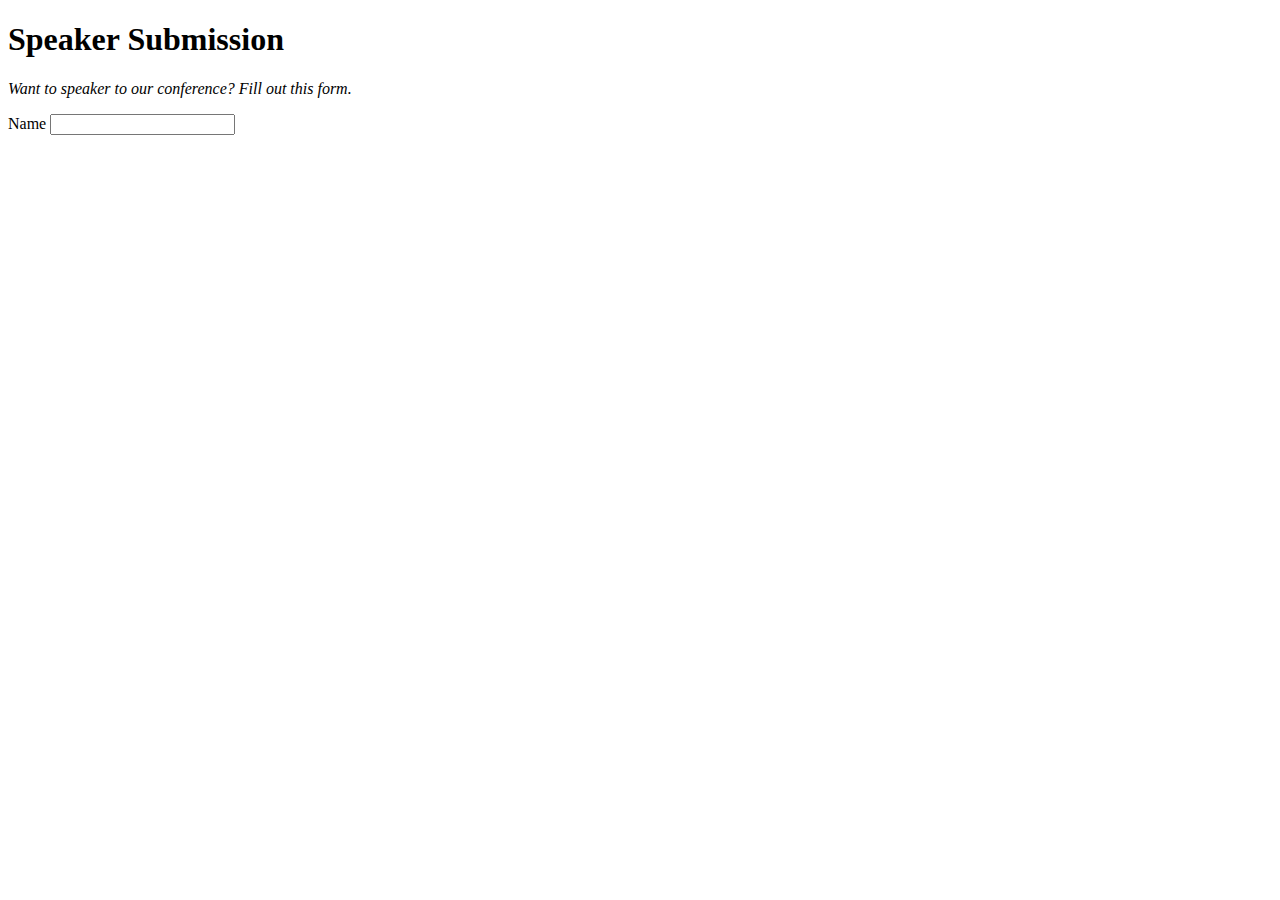
==== speaker-submission.html @ 63cb218e "first commit" ====
<!DOCTYPE html>
<html lang="en">
<head>
    <meta charset="UTF-8">
    <meta name="viewport" content="width=device-width, initial-scale=1.0">
    <link rel="stylesheet" href="styles.css"/>
    <title>Be our speaker.</title>
</head>
<body>
    <header class="speaker-form-header">
        <h1>Speaker Submission</h1>
        <p>
            <em>
            Want to speaker to our conference? Fill out this form.
            </em>
    </p>
</header >

 <form action="" method="" class="speaker-form">
    <div class='form-row'>
        <label for='full-name'> Name </label>
        <input id='full-name' name='full-name' type='text'/>
    </div>
 </form>

 </body>
 </html>
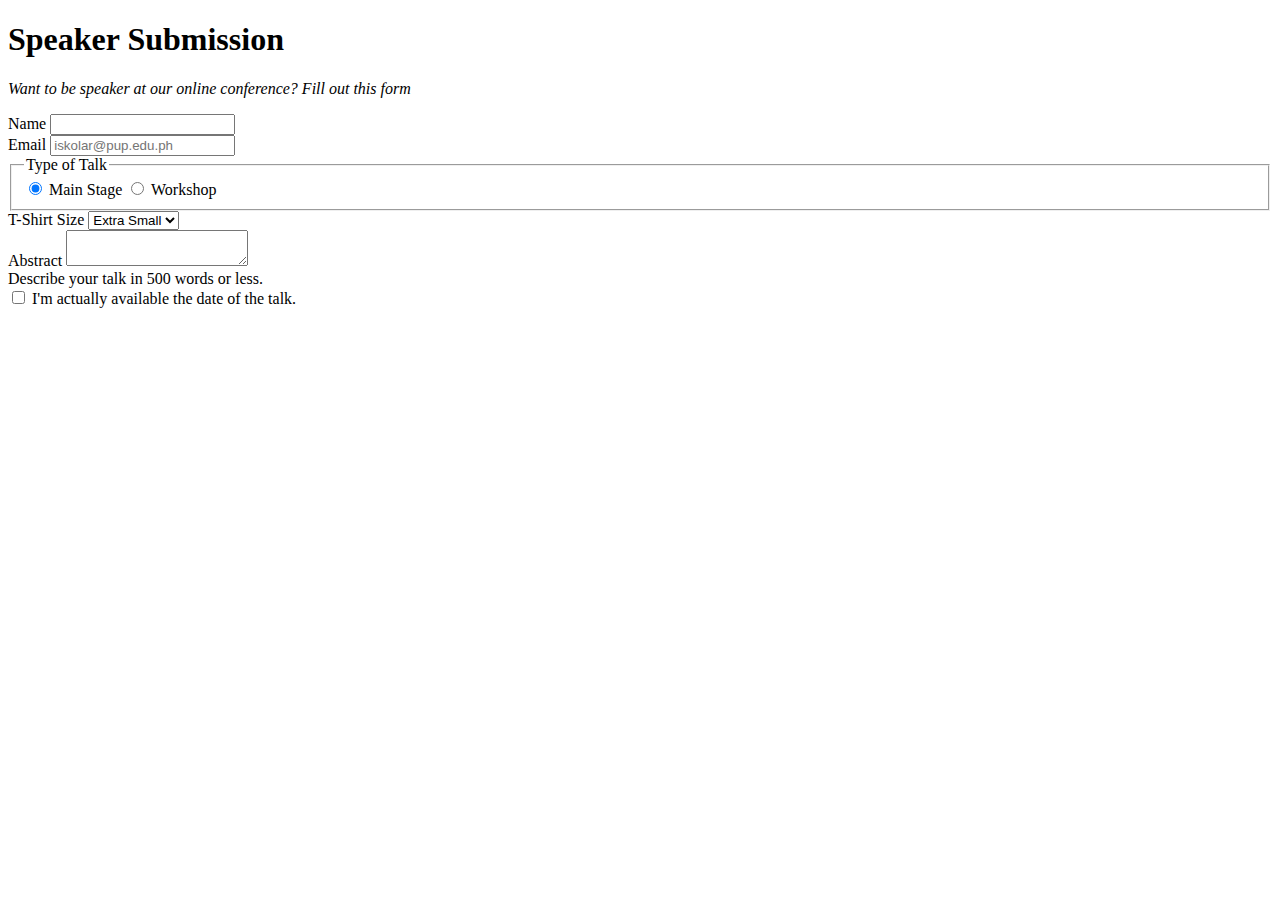
==== commit a624e741: "Update speaker-submission.html" ====
--- a/speaker-submission.html
+++ b/speaker-submission.html
@@ -1,27 +1,78 @@
-<!DOCTYPE html>
-<html lang="en">
-<head>
-    <meta charset="UTF-8">
-    <meta name="viewport" content="width=device-width, initial-scale=1.0">
-    <link rel="stylesheet" href="styles.css"/>
-    <title>Be our speaker.</title>
-</head>
-<body>
-    <header class="speaker-form-header">
-        <h1>Speaker Submission</h1>
-        <p>
-            <em>
-            Want to speaker to our conference? Fill out this form.
-            </em>
-    </p>
-</header >
-
- <form action="" method="" class="speaker-form">
-    <div class='form-row'>
-        <label for='full-name'> Name </label>
-        <input id='full-name' name='full-name' type='text'/>
-    </div>
- </form>
-
- </body>
- </html>
+<!DOCTYPE html>
+<html lang="en">
+<head>
+    <meta charset="UTF-8">
+    <meta name="viewport" content="width=device-width, initial-scale=1.0">
+    <title>Be our Speaker</title>
+    <link rel="stylesheet" href="styles.css">
+</head>
+<body>
+    <header class="speaker-form-header">
+        <h1>Speaker Submission</h1>
+        <p>
+            <em>Want to be speaker at our online conference? Fill out this form</em>
+        </p>
+    </header>
+
+    <form action="" method="" class="speaker-form">
+        <div class='form-row'>
+            <label for='full-name'>Name</label>
+            <input id='full-name' name='full-name' type='text'>
+        </div>
+
+        <div class="form-row">
+            <label for="email">Email</label>
+            <input id="email"
+                    name="email"
+                    type="email"
+                    placeholder="iskolar@pup.edu.ph">
+                    
+        </div>
+
+        <div>
+            <fieldset class="legacy-form-row">
+                <legend>Type of Talk</legend>
+                <input type="radio" 
+                name="talk-type" 
+                id="talk-type 1" 
+                value="main-stage" 
+                checked>
+                <label for="talk-type-1" class="radio-label">Main Stage</Main></Main></label>
+            
+                <input type="radio" 
+                name="talk-type" 
+                id="talk-type 2" 
+                value="main-stage" >
+                <label for="talk-type-2" class="radio-label">Workshop</label>
+            </fieldset>
+        </div>
+
+        <div class="form-row">
+            <label for="t-shirt">T-Shirt Size</label>
+            <select name="t-shirt" id="tshirt">
+                <option value="xs">Extra Small</option>
+                <option value="s">Small</option>
+                <option value="m">Medium</option>
+                <option value="l">Large</option>
+            </select>
+        </div>
+
+        <div class="form-row">
+            <label for="abstract">Abstract</label>
+            <textarea name="abstract" id="abstract"></textarea>
+            <div class="instruction">Describe your talk in 500 words or less.</div>
+        </div>
+
+        <div class="form-row">
+            <label for="available" class="checkbox-label">
+                <input type="checkbox"
+                        name="available"
+                        id="available"
+                        value="is-available">
+                <span>I'm actually available the date of the talk.</span>
+            </label>
+        </div>
+    </form> 
+   
+</body>
+</html>
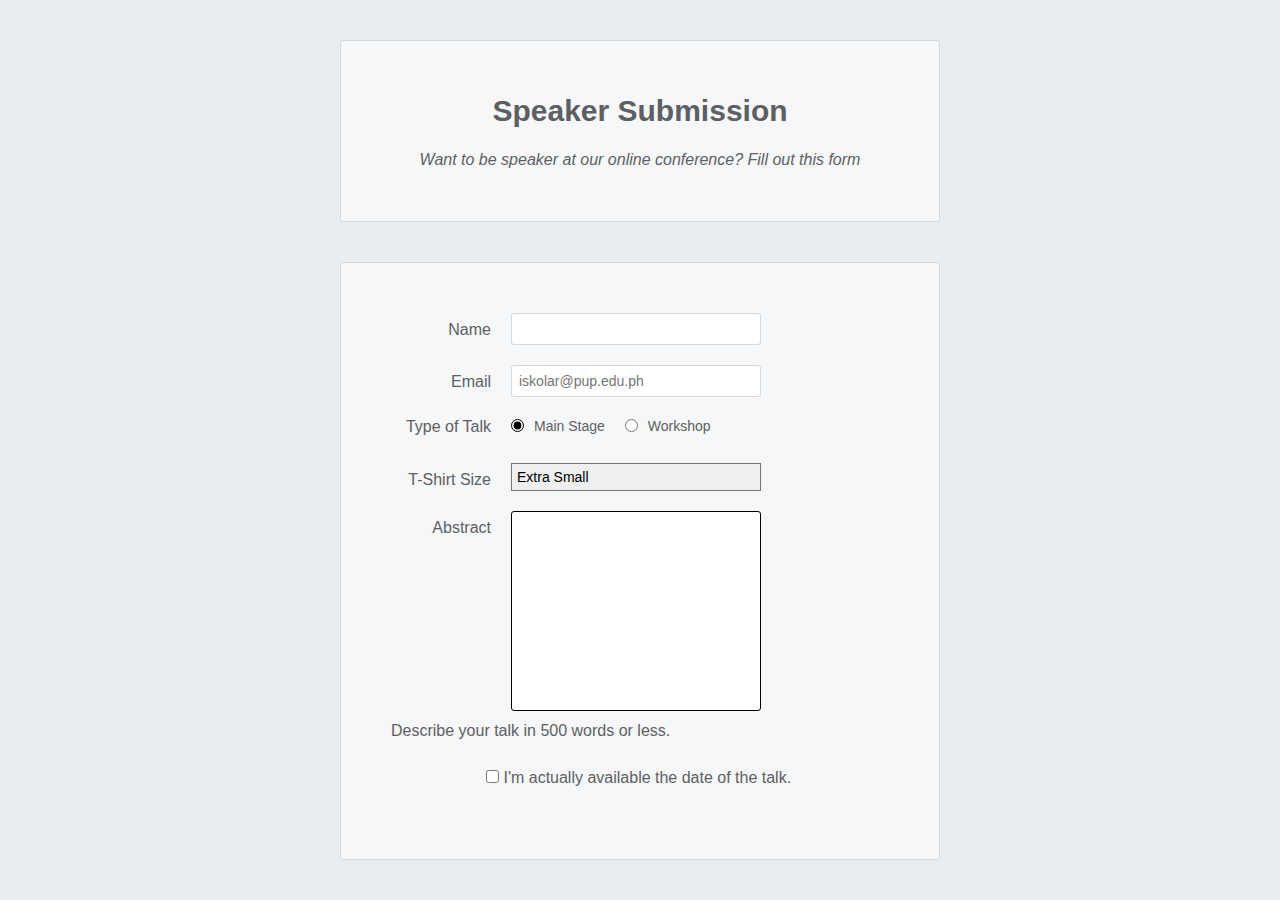
==== commit 497d99d2: "Add files via upload" ====
--- a/speaker-submission.html
+++ b/speaker-submission.html
@@ -75,4 +75,4 @@
     </form> 
    
 </body>
-</html>
+</html>--- a/styles.css
+++ b/styles.css
@@ -0,0 +1,194 @@
+*{
+    margin: 0;
+    padding: 0;
+    box-sizing: border-box;
+}
+
+body{
+    color: #5D6063;
+    background-color: #EAEDF0;
+    font-family: 'Helvetica', 'Arial', sans-serif;
+    font-size: 16px;
+    line-height: 1.3;
+    display: flex;
+    flex-direction: column;
+    align-items: center;
+}
+
+.speaker-form-header{
+    text-align: center;
+    background-color: #F6F7F8;
+    border: 1px solid #D6D9DC;
+    border-radius: 3px;
+
+    width: 80%;
+    margin: 40px 0;
+    padding: 50px;
+}
+
+.speaker-form-header h1{
+    font-size: 30px;
+    margin-bottom: 20px;
+}
+
+.speaker-form{
+    background-color: #F6F7F8;
+    border: 1px solid #D6D9DC;
+    border-radius: 3px;
+
+    width: 80%;
+    padding: 50px;
+    margin: 0 0 40px 0;
+}
+
+.form-row{
+    margin-bottom: 40px;
+    display: flex;
+    justify-content: flex-start;
+    flex-direction: column;
+    flex-wrap: wrap;
+}
+
+.form-row input[type='text'],
+.form-row input[type= 'email']{
+    background-color: #FFFFFF;
+    border: 1px solid #D6D9DC;
+    border-radius: 3px;
+
+    width: 100%;
+    padding: 7px;
+    font-size: 14px;
+}
+
+.form-row label{
+    margin-top: 15px;
+}
+
+.form-row input [type ="text"]:invalid , 
+.form-row input [type ="email"]:invalid {
+    border: 1px solid red;
+    color: red;
+    box-shadow: none;
+}
+
+.legacy-form-row {
+    border: none;
+    margin-bottom: 40px;
+}
+
+.legacy-form-row legend {
+    margin-bottom: 15px;
+}
+
+.legacy-form-row .radio-label {
+    display: block;
+    font-size: 14px;
+    padding: 0 20px 0 10px;
+}
+
+.legacy-form-row input[type="radio"] {
+    margin-top: 2px;
+}
+
+.legacy-form-row .radio-label,
+.legacy-form-row input[type="radio"] {
+    float: left;
+    accent-color: black;
+}
+
+.form-row  select {
+    width: 100%;
+    padding: 5px;
+    font-size: 14px;
+    -webkit-appearance: none;
+}
+
+.form-row textarea {
+    font-family:Arial, Helvetica, sans-serif;
+    font-size: 14px;
+
+    border: 1px solid black;
+    border-radius: 3px;
+
+    min-height: 200px;
+    margin-bottom: 10px;
+    padding: 7px;
+    resize: none;
+}
+
+
+.form-row .instructions {
+    color: #999999;
+    font-size: 14px;
+    margin-bottom: 30px;
+}
+
+.form-row .checkbox-label {
+    margin-bottom: 0;
+}
+
+
+
+@media only screen and (min-width: 700px){
+    .speaker-form-header, 
+        .speaker-form{
+        width: 600px;
+        }
+    .form-row{
+        flex-direction: row;
+        align-items: flex-start;
+        margin-bottom: 20px;
+    }
+
+    .form-row input[type="text"],
+    .form-row input[type="email"],
+    .form-row select,
+    .form-row textarea {
+        width: 250px;
+        height: initial;
+    }
+
+    .form-row .instructions {
+        margin-left: 120px;
+    }
+
+    .form-row .checkbox-label {
+        margin-left: 120px;
+        width: auto;
+    }
+
+    .form-row label {
+        text-align: right;
+        width: 120px;
+        margin-top: 7px;
+        padding-right: 20px;
+    }
+
+    .legacy-form-row {
+        margin-bottom: 10px;
+    }
+
+    .legacy-form-row legend {
+        width: 120px;
+        text-align: right;
+        padding-right: 20px;
+    }
+
+    .legacy-form-row legend {
+        float: left;
+    }
+
+    .form-row .instructions {
+        margin-left: 120px;
+    }
+
+    .form-row .checkbox-label {
+        margin-left: 95px;
+        width: auto;
+    }
+
+    .form-row button {
+        margin-left: 180px;
+    }
+
+}